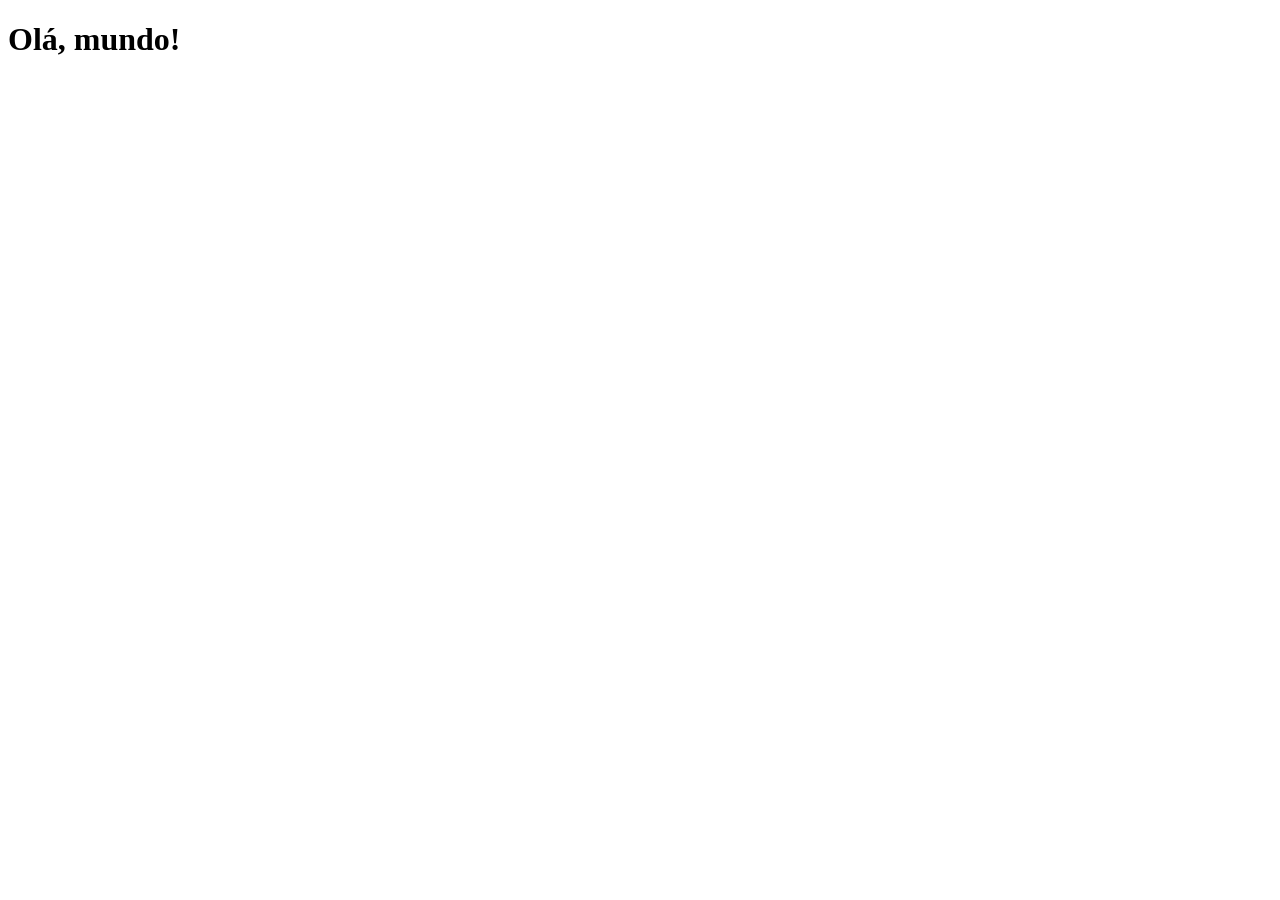
==== index.html @ 822d9a82 "criei a página principal" ====
<!DOCTYPE html>
<html lang="pt-br">
<head>
    <meta charset="UTF-8">
    <meta name="viewport" content="width=device-width, initial-scale=1.0">
    <link rel="shortcut" href="favicon.ico" type="Imagen/x-icon">
    <title>Projeto Redes Socias</title>
</head>
<body>
    <h1>Olá, mundo!</h1>
</body>
</html>
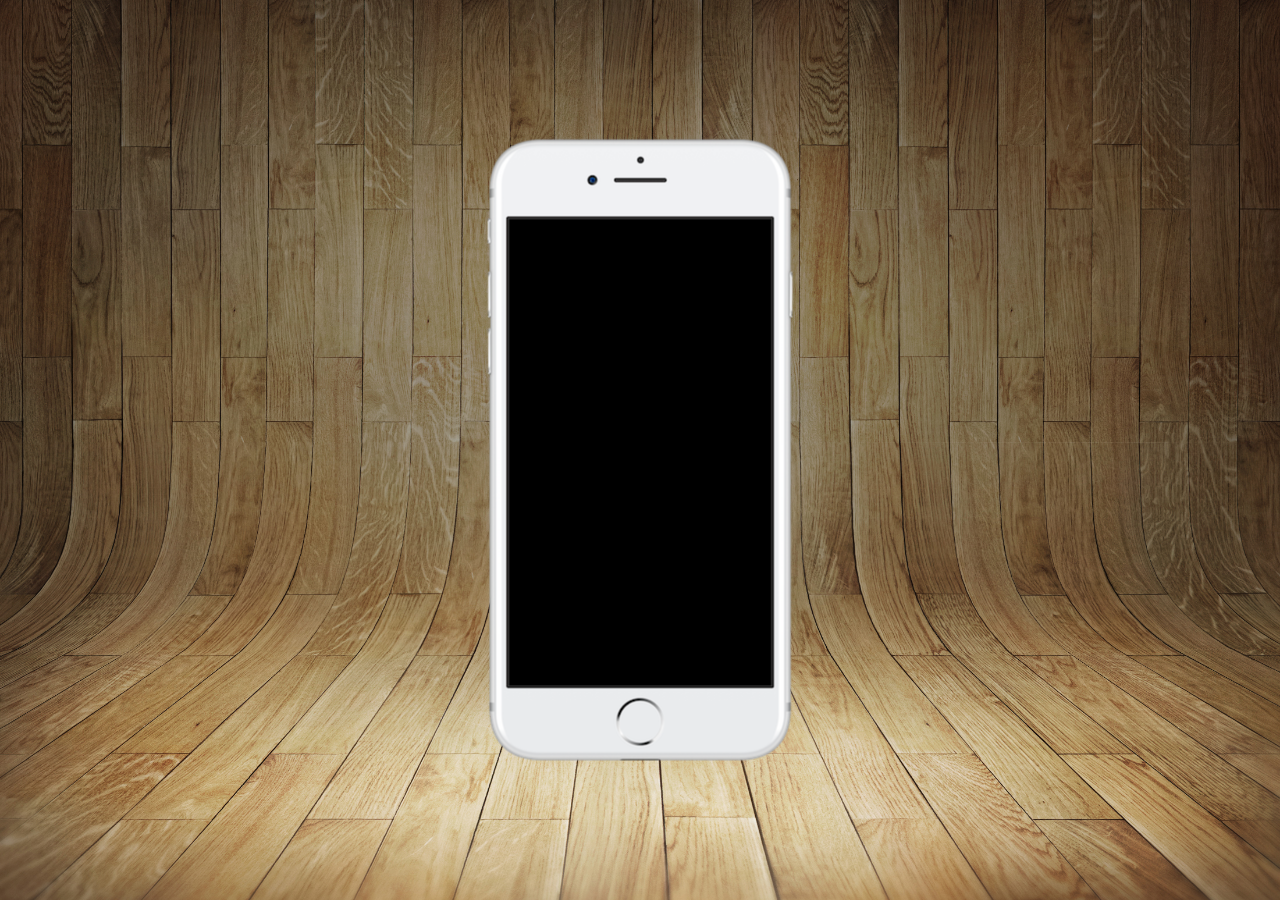
==== commit 0bd73837: "atualizar projeto social" ====
--- a/index.html
+++ b/index.html
@@ -5,8 +5,17 @@
     <meta name="viewport" content="width=device-width, initial-scale=1.0">
     <link rel="shortcut" href="favicon.ico" type="Imagen/x-icon">
     <title>Projeto Redes Socias</title>
+    <link rel="stylesheet" href="estilos/style.css">
+    
 </head>
 <body>
-    <h1>Olá, mundo!</h1>
+   <main>
+    <section id="telefone">
+
+    </section>
+    <section id redes-sociais>
+
+    </section>
+   </main>
 </body>
 </html>
--- a/estilos/style.css
+++ b/estilos/style.css
@@ -0,0 +1,38 @@
+@charset "UTF-8";
+
+* {
+    margin: 0px;
+    padding: 0px;
+    font-family: Arial, Helvetica, sans-serif;
+
+}
+
+html, body {
+    height: 100vh;
+    width: 100vw;
+    background-color: black;
+}
+
+body {
+    background: url("../imagens/fundo-madeira.jpg") no-repeat top center;
+    background-size: cover;
+    background-attachment: fixed;
+}
+
+main {
+     position: relative;
+    height: 100vh;
+    
+}
+
+section#telefone {
+    position: absolute;
+    top: 50%;
+    left: 50%;
+    transform: translate(-50%, -50%);
+
+    height: 627px;
+    width: 311px;
+   
+    background: url('../imagens/frame-iphone.png') no-repeat;
+}
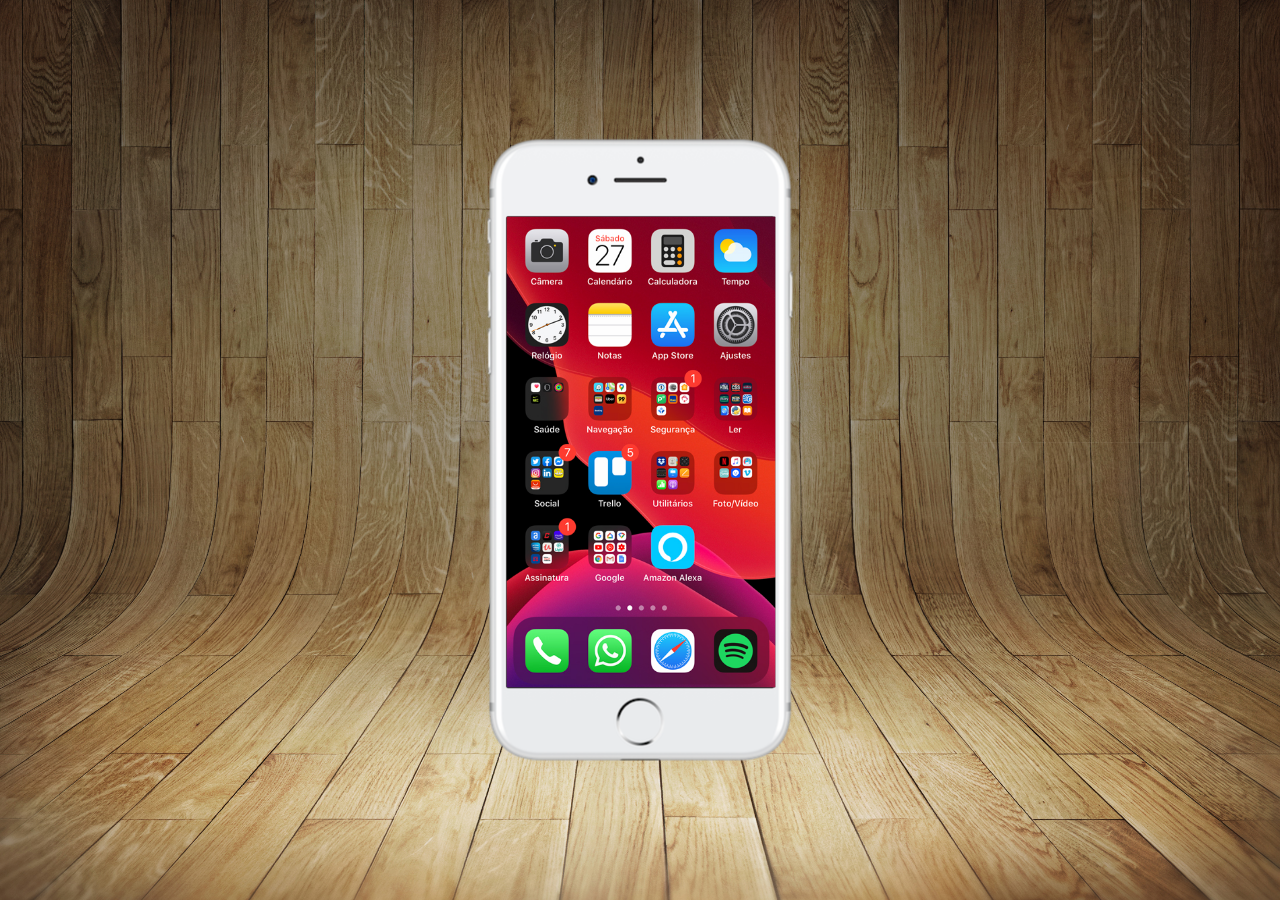
==== commit 4cf023b4: "criei a tela home" ====
--- a/index.html
+++ b/index.html
@@ -6,11 +6,12 @@
     <link rel="shortcut" href="favicon.ico" type="Imagen/x-icon">
     <title>Projeto Redes Socias</title>
     <link rel="stylesheet" href="estilos/style.css">
-    
+
 </head>
 <body>
    <main>
     <section id="telefone">
+        <iframe src="home.html" name="tela" id="tela" frameborder="0"></iframe>
 
     </section>
     <section id redes-sociais>
--- a/estilos/style.css
+++ b/estilos/style.css
@@ -35,4 +35,12 @@
     width: 311px;
    
     background: url('../imagens/frame-iphone.png') no-repeat;
+}
+
+iframe#tela {
+    position: relative;
+    top: 80px;
+    left: 22px;
+    width: 269px;
+    height: 471px;
 }
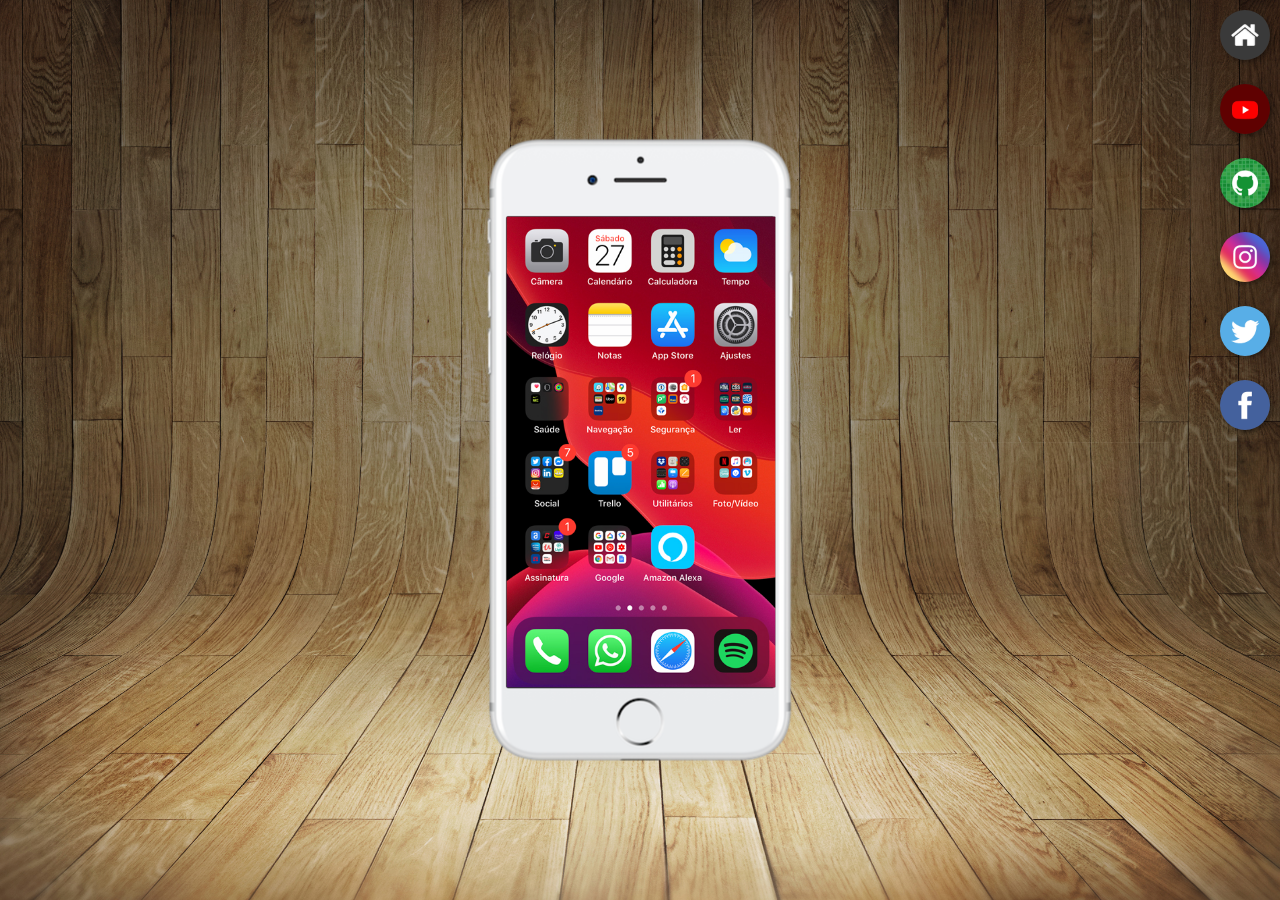
==== commit b7ecde6f: "criei botões na lateral" ====
--- a/index.html
+++ b/index.html
@@ -4,17 +4,26 @@
     <meta charset="UTF-8">
     <meta name="viewport" content="width=device-width, initial-scale=1.0">
     <link rel="shortcut" href="favicon.ico" type="Imagen/x-icon">
+     <link rel="stylesheet" href="estilos/style.css">
     <title>Projeto Redes Socias</title>
-    <link rel="stylesheet" href="estilos/style.css">
+    
 
 </head>
 <body>
    <main>
     <section id="telefone">
-        <iframe src="home.html" name="tela" id="tela" frameborder="0"></iframe>
+        <iframe src="home.html" name="tela" id="tela" frameborder="0">
+        Seu navegador não é copmpatível com isso.
+        </iframe>
 
     </section>
-    <section id redes-sociais>
+    <section id="redes-sociais">
+    <a href="#" target="tela"><img src="imagens/logo-home.jpg" alt="Home"></a><br>
+    <a href="#" target="tela"><img src="imagens/logo-youtube.jpg" alt="YouTube"></a><br>
+    <a href="#" target="tela"><img src="imagens/logo-github.jpg" alt="Github" ></a><br>
+    <a href="#" target="tela"><img src="imagens/logo-instagram.jpg" alt="instagram"  ></a><br>
+    <a href="#" target="tela"><img src="imagens/logo-twitter.jpg" alt="twitter" ></a><br>
+    <a href="#" target="tela"><img src="imagens/logo-facebook.jpg" alt="facebook" ></a>
 
     </section>
    </main>
--- a/estilos/style.css
+++ b/estilos/style.css
@@ -43,4 +43,25 @@
     left: 22px;
     width: 269px;
     height: 471px;
+}
+
+section#redes-sociais {
+    text-align: right;
+
+}
+
+section#redes-sociais img {
+    width: 50px;
+    margin: 10px;
+    border-radius: 50%;
+    box-shadow: 2px 2px 5px rgba(0, 0, 0, 0.405);
+    box-sizing: border-box;
+    
+}
+
+section#redes-sociais img:hover{
+    border: 2px solid rgba(255, 255, 255, 0.604);
+    transform: translate(-3px, -3px);
+    box-shadow: 5px 5px 10px rgba(0, 0, 0, 0.601);
+    transition: .3s, border 1s;
 }
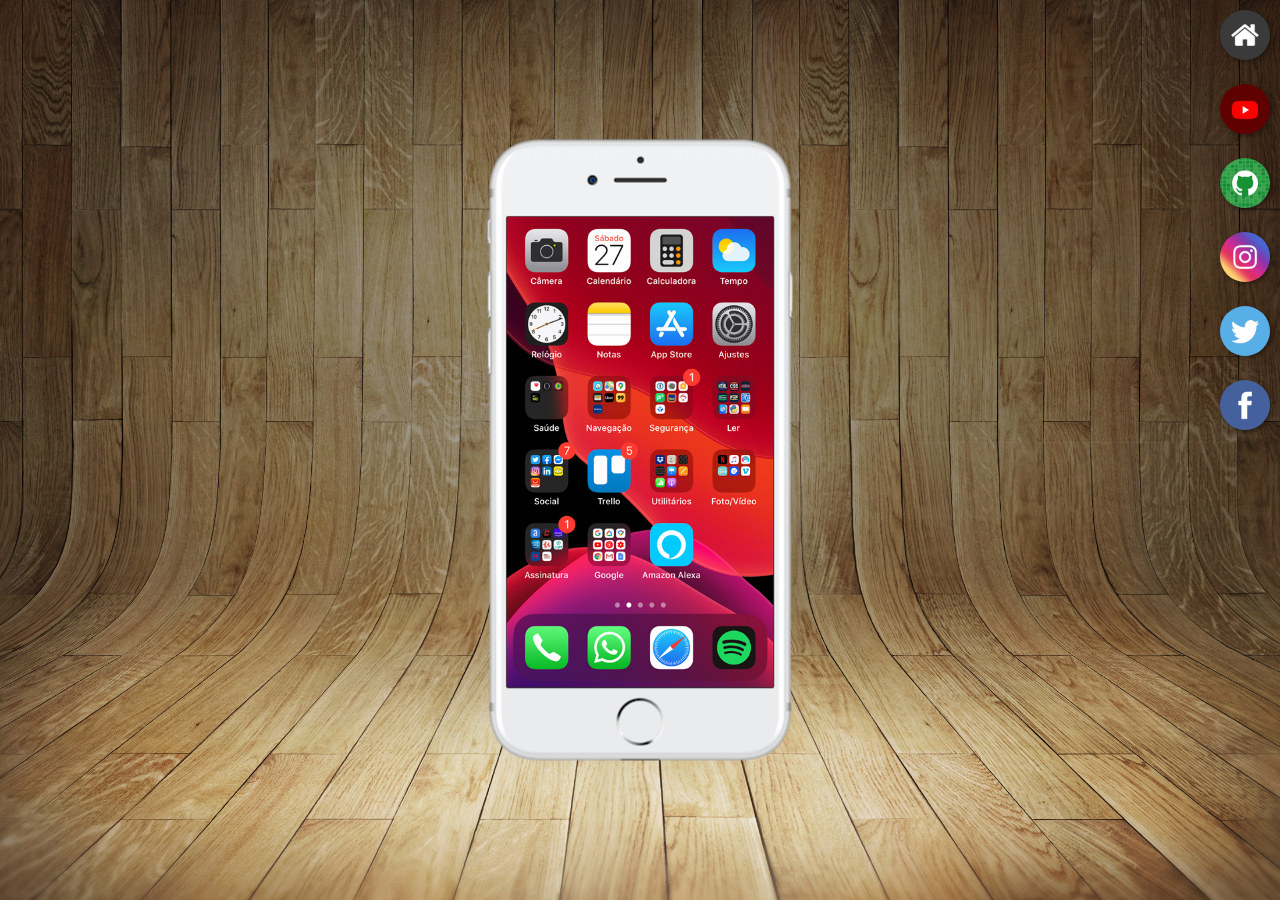
==== commit 7aad53cf: "atualizando projeto social" ====
--- a/index.html
+++ b/index.html
@@ -18,9 +18,9 @@
 
     </section>
     <section id="redes-sociais">
-    <a href="#" target="tela"><img src="imagens/logo-home.jpg" alt="Home"></a><br>
-    <a href="#" target="tela"><img src="imagens/logo-youtube.jpg" alt="YouTube"></a><br>
-    <a href="#" target="tela"><img src="imagens/logo-github.jpg" alt="Github" ></a><br>
+    <a href="home.html" target="tela"><img src="imagens/logo-home.jpg" alt="Home"></a><br>
+    <a href="youtube.html" target="tela"><img src="imagens/logo-youtube.jpg" alt="YouTube"></a><br>
+    <a href="github.html" target="tela"><img src="imagens/logo-github.jpg" alt="Github" ></a><br>
     <a href="#" target="tela"><img src="imagens/logo-instagram.jpg" alt="instagram"  ></a><br>
     <a href="#" target="tela"><img src="imagens/logo-twitter.jpg" alt="twitter" ></a><br>
     <a href="#" target="tela"><img src="imagens/logo-facebook.jpg" alt="facebook" ></a>
--- a/estilos/style.css
+++ b/estilos/style.css
@@ -41,7 +41,7 @@
     position: relative;
     top: 80px;
     left: 22px;
-    width: 269px;
+    width: 267px;
     height: 471px;
 }
 
